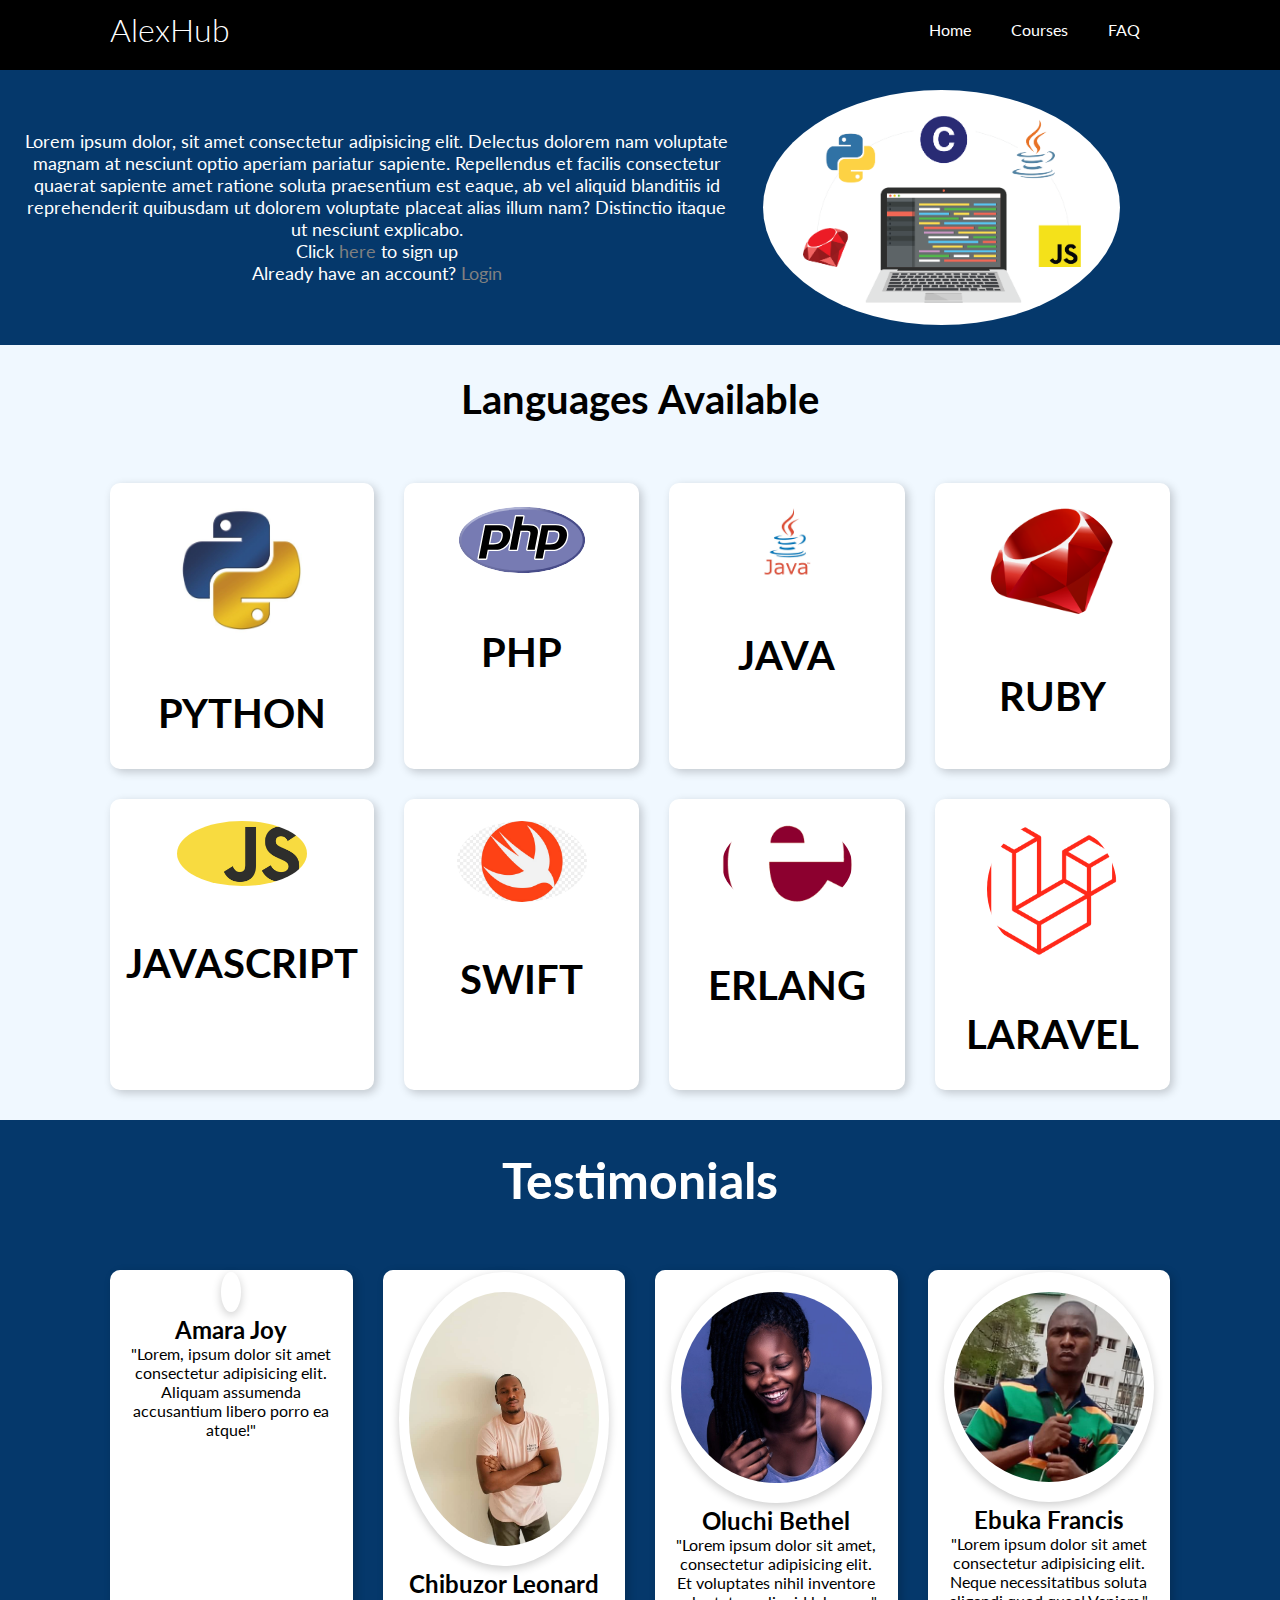
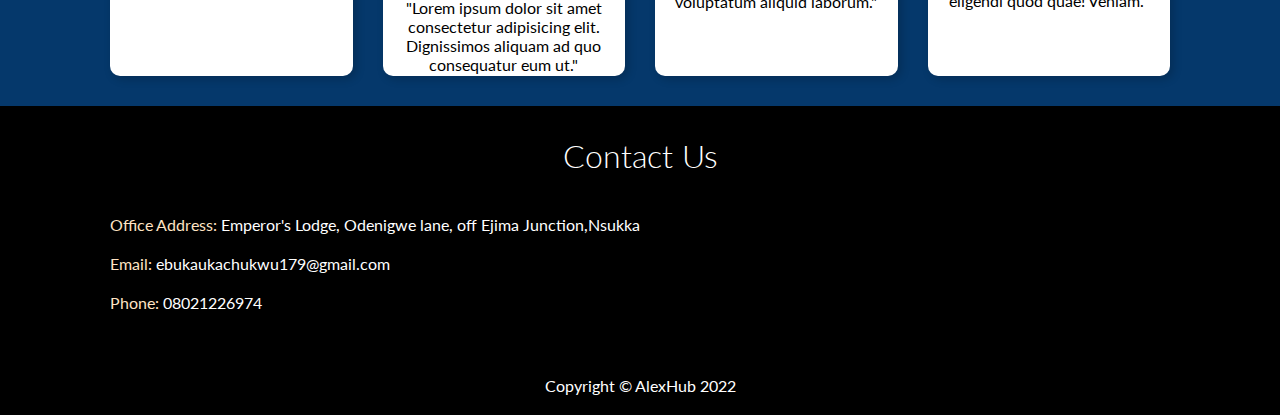
==== index.html @ 1b72fdd5 "Add initial AlexHub website files" ====
<!DOCTYPE html>
<html lang="en">
<head>
    <meta charset="UTF-8">
    <meta http-equiv="X-UA-Compatible" content="IE=edge">
    <meta name="viewport" content="width=device-width, initial-scale=1.0">
    <link rel="stylesheet" href="https://cdnjs.cloudflare.com/ajax/libs/font-awesome/6.1.1/css/all.min.css" integrity="sha512-KfkfwYDsLkIlwQp6LFnl8zNdLGxu9YAA1QvwINks4PhcElQSvqcyVLLD9aMhXd13uQjoXtEKNosOWaZqXgel0g==" crossorigin="anonymous" referrerpolicy="no-referrer" />
   <link rel="stylesheet" href="alex.css">
    <title>AlexHub | Learn Coding at Ease</title>
</head>
<body>
    <!-- Navbar -->
    <div class="navbar">
        <div class="container flex">
            <h1 class="logo">AlexHub</h1>
            <nav>
                <ul>
                    <li><a href="index.html">Home</a></li>
                    <li><a href="#language">Courses</a></li>
                    <li><a href="#">FAQ</a></li>
                </ul>
            </nav>
        </div>
    </div>

    <!-- Showcase -->
    <section class="showcase">
        <div class="container grid">
            <div class="showcase-text">
                <p>Lorem ipsum dolor, sit amet consectetur adipisicing elit. Delectus dolorem nam voluptate magnam at nesciunt optio aperiam pariatur sapiente. Repellendus et facilis consectetur quaerat sapiente amet ratione soluta praesentium est eaque, ab vel aliquid blanditiis id reprehenderit quibusdam ut dolorem voluptate placeat alias illum nam? Distinctio itaque ut nesciunt explicabo.</p>
                <p>Click <a href="signup.html">here</a> to sign up</p>
                <p>Already have an account? <a href="login.html">Login</a></p>
            </div>
            <img src="img/allimage.png" alt="" class="showcase-img">
        </div>
    </section>

    <!-- Languages -->
    <section id="language" class="languages">
        <h1>Languages Available</h1>
        <div class="container grid-2">
            <div class="card">
                <img src="img/python.jpg" alt="">
                <h1>PYTHON</h1>
            </div>
            <div class="card">
                <img src="img/php.svg" alt="">
                <h1>PHP</h1>
            </div>
            <div class="card">
                <img src="img/java.png" alt="">
                <h1>JAVA</h1>
            </div>
            <div class="card">
                <img src="img/ruby.png" alt="">
                <h1>RUBY</h1>
            </div>
            <div class="card">
                <img src="img/javascript.png" alt="">
                <h1>JAVASCRIPT</h1>
            </div>
            <div class="card">
                <img src="img/swift.jpg" alt="">
                <h1>SWIFT</h1>
            </div>
            <div class="card">
                <img src="img/erlang.png" alt="">
                <h1>ERLANG</h1>
            </div>
            <div class="card">
                <img src="img/laravel.png" alt="">
                <h1>LARAVEL</h1>
            </div>
        </div>
    </section>

    <!-- Testimonials -->
    <section class="testimonials">
        <h1>Testimonials</h1>
        <div class="container grid-3">
            <div class="card">
                <img src="img/amy.jpg" alt="">
                <h2>Amara Joy</h2>
                <p>"Lorem, ipsum dolor sit amet consectetur adipisicing elit. Aliquam assumenda accusantium libero porro ea atque!"</p>
            </div>
            <div class="card">
                <img src="img/chybez.jpg" alt="">
                <h2>Chibuzor Leonard</h2>
                <p>"Lorem ipsum dolor sit amet consectetur adipisicing elit. Dignissimos aliquam ad quo consequatur eum ut."</p>
            </div>
            <div class="card">
                <img src="img/lulu.jpg" alt="">
                <h2>Oluchi Bethel</h2>
                <p>"Lorem ipsum dolor sit amet, consectetur adipisicing elit. Et voluptates nihil inventore voluptatum aliquid laborum."</p>
            </div>
            <div class="card">
                <img src="img/Freeze.jpg" alt="">
                <h2>Ebuka Francis</h2>
                <p>"Lorem ipsum dolor sit amet consectetur adipisicing elit. Neque necessitatibus soluta eligendi quod quae! Veniam."</p>
            </div>
        </div>
    </section>

    <!-- Contact Us -->
    <section class="contact">
        <div class="container">
            <h1>Contact Us</h1>
            <p><span class="address">Office Address:</span> Emperor's Lodge, Odenigwe lane, off Ejima Junction,Nsukka</p>
            <p><span class="address">Email:</span> ebukaukachukwu179@gmail.com</p>
            <p><span class="address">Phone:</span> 08021226974</p>
            <a href="https://twitter.com/AlexEbuka7"><i class="fa-brands fa-twitter"></i></a>
            <a href="https://facebook.com/francis.ukachukwu.96"><i class="fa-brands fa-facebook"></i></a>
            <a href="https://www.linkedin.com/in/ukachukwu-ebuka-660716190/"><i class="fa-brands fa-linkedin"></i></a>
            <a href="https://www.instagram.com/dukeofthe_east/?hl=en"><i class="fa-brands fa-instagram"></i></a>
        </div>
    </section>

    <!-- Footer -->
    <footer>
        <div class="container">
            <p>Copyright &copy; AlexHub 2022</p>
        </div>
    </footer>
</body>
</html>
---- alex.css ----
@import url('https://fonts.googleapis.com/css2?family=Lato:wght@300&display=swap');

* {
    box-sizing: border-box;
    margin: 0;
    padding: 0;
}

body {
    font-family: 'Lato', sans-serif;
}

img {
    width: 100%;
}

.navbar {
    background-color: black;
    color: white;
    height: 70px;
    overflow: auto;
}

.container {
    max-width: 1100px;
    margin: 0 auto;
    padding: 0 20px;
}

h1 {
    font-weight: 300;
}

ul {
    list-style-type: none;
}

a {
    text-decoration: none;
}

.flex {
    display: flex;
    justify-content: space-between;
    align-items: center;
}

.flex ul {
    padding: 20px 10px;
    display: flex;
}

.flex a {
    color: white;
    margin: 20px auto;
    padding: 10px 20px;
}

.flex a:hover {
    border-bottom: 2px solid white;
}

/* showcase */
.showcase {
    background-color: #05386b;
    color: white;
}

.showcase .grid {
    display: grid;
    grid-template-columns: 2fr 1fr;
    gap: 30px;
    padding: 20px 0;
    justify-content: center;
    align-items: center;
    margin: 0 20px;
}

.showcase img {
    border-radius: 100%;
}

.showcase .grid p {
    font-size: large;
    text-align: center;
}

.showcase a {
    color: grey;
}

/* languages */
.languages {
    background-color: aliceblue;
    text-align: center;
}

.languages h1 {
    padding: 30px 0;
    font-weight: bold;
    font-size: 40px;
}

.grid-2 {
    display: grid;
    grid-template-columns: repeat(4, 1fr);
    gap: 30px;
    text-align: center;
    padding: 30px 20px;

}

.languages img {
    border-radius: 100%;
    width: 150px;
    padding: 20px 10px;
}

.card {
    box-shadow: 3px 3px 10px rgba(0, 0, 0, 0.2);
    border-radius: 10px;
    padding: 2px 16px;
    background-color: white;
}

.languages .card:hover {
    transform: scale(0.95);
}

/* Testimonials */
.testimonials {
    background-color: #05386b;
    text-align: center;
}

.testimonials h1 {
    padding: 30px 0;
    font-weight: bold;
    font-size: 50px;
    color: white;
}

.grid-3 {
    display: grid;
    grid-template-columns: repeat(4, 1fr);
    gap: 30px;
    text-align: center;
    padding: 30px 20px;
}

.testimonials .card img {
    border-radius: 100%;
    padding: 20px 10px;
    box-shadow: 0px 3px 10px rgba(0, 0, 0, 0.2);
}

/* Contact Us */
.contact {
    background-color: black;
    color: white;
    height: 250px;
}

.contact h1 {
    text-align: center;
    padding: 30px 20px;
}

.address {
    color: bisque;
}

.contact p {
    padding: 10px 0;
}

.contact a {
    color: white;
    padding: 10px 5px;
}


/* Footer */
footer {
    background-color: black;
    color: white;
    text-align: center;
}

footer p {
    padding: 20px 0;
}
/* Sign Up */
.signup {
    background-color: #05386b;
    text-align: center;
    color: white;
}

.signup h1 {
    margin: 20px 0;
    font-size: 40px;
}

.signup .card {
    height: 350px;
    width: 450px;
    margin: 30px 20px;
}

.signup .flex {
    flex-direction: column;
}

.flex2 {
    display: flex;
    gap: 30px;
}

.form-control {
    margin: 30px 0;
}

.btn {
    background-color: #05386b;
    color: white;
    padding: 10px;
    border-radius: 10px;
    box-shadow: 0px 3px 10px rgba(0, 0, 0, 0.2);
    cursor: pointer;
}

.flex2 .btn {
    width: 100%;
}

.card input {
    border: none;
    border-bottom: 1px solid #333;
    width: 100%;
}

.card input:focus {
   outline: none;
}


/* Login */
.login {
    background-color: #05386b;
    text-align: center;
    color: white;
}

.login h1 {
    margin: 20px 0;
    font-size: 40px;
}

.login .card {
    height: 300px;
    width: 400px;
    margin: 30px 0;
}

.login .card a {
    color: black;
    margin-top: 20px;
}

.login .flex {
    flex-direction: column;
}

/* fpassword */
.fpassword {
    background-color: #05386b;
    text-align: center;
    color: white;
}

.fpassword h1 {
    margin: 20px 0;
    font-size: 40px;
}

.fpassword .card {
    height: 300px;
    width: 400px;
    margin: 30px 0;
}

.fpassword .card a {
    color: dodgerblue;
    margin-top: 20px;
}

.fpassword .flex {
    flex-direction: column;
}

.fpassword .container p {
    color: black;
    margin: 20px 0;
}

/* MEDIA QUERIES FOR A RESPONSIVE SITE */
@media (max-width: 576px) and (min-width: 0px) {
    .flex {
        display: flex;
        flex-direction: column;
        justify-content: space-between;
        align-items: center;
    }

    .navbar {
        height: 100px;
    }

    .showcase .grid, .grid-2, .grid-3 {
        grid-template-columns: 1fr;
        grid-template-rows: 1fr;
    }
}

@media (max-width: 768px) and (min-width: 576px) {
    .grid-2, .grid-3 {
        grid-template-columns: 1fr 1fr;
        grid-template-rows: 1fr 1fr;
    }
}

@media (max-width: 992px) and (min-width: 769px) {
    .grid-2 {
        grid-template-columns: 1fr 1fr;
        grid-template-rows: 1fr 1fr;
    }
}
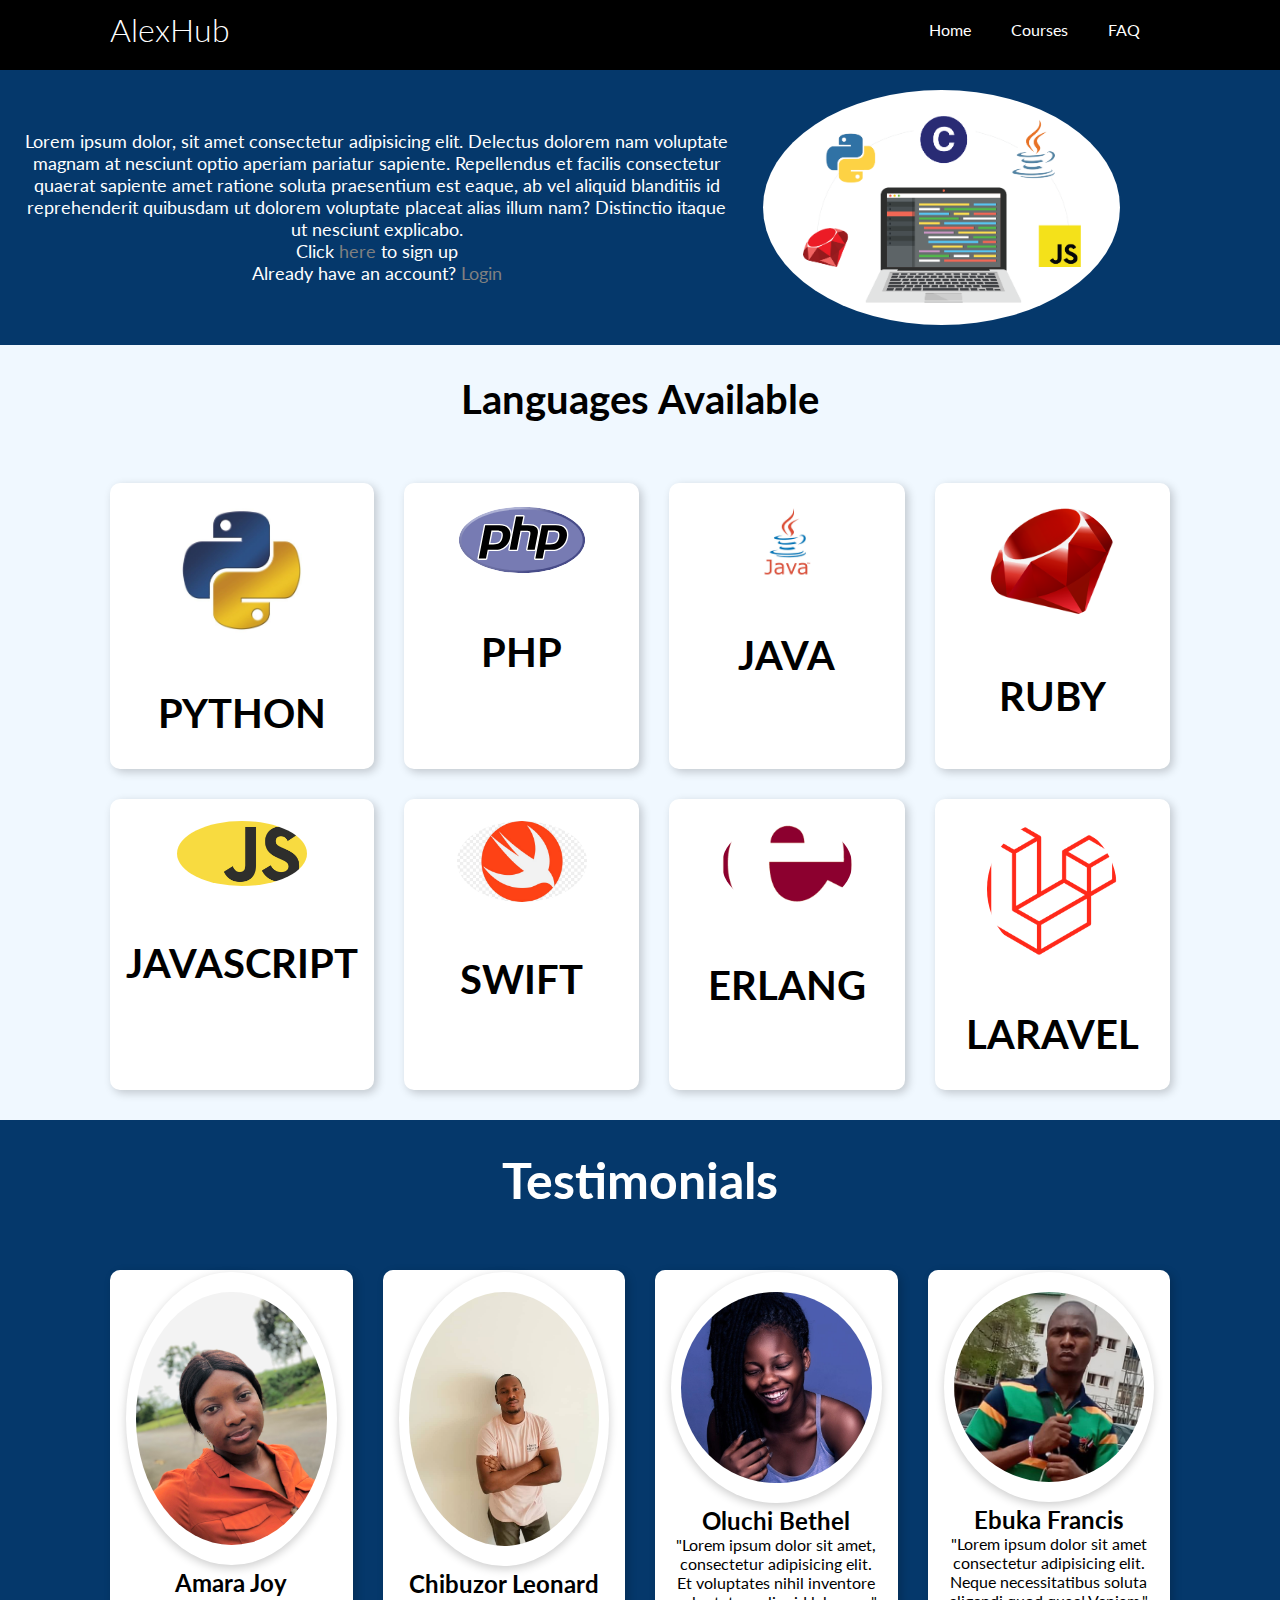
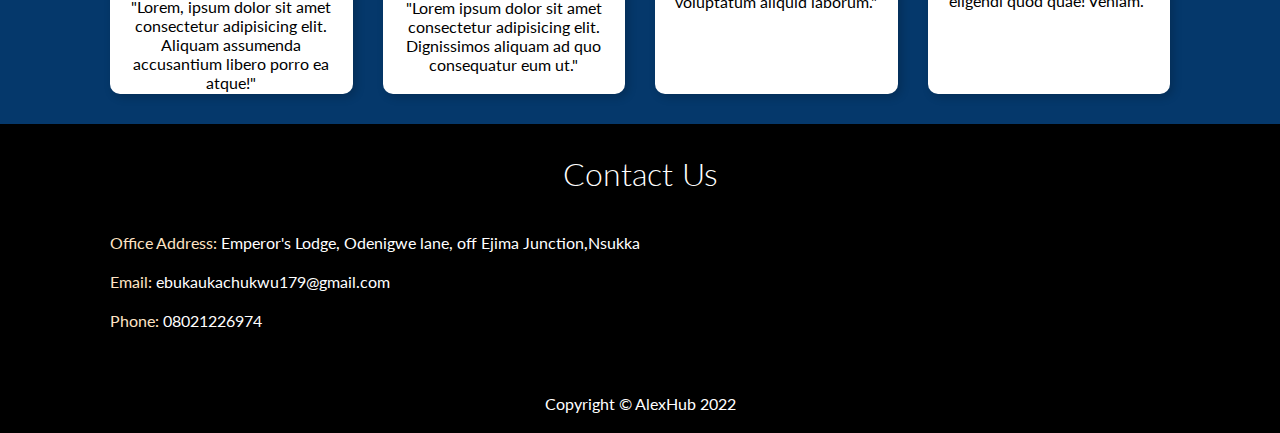
==== commit cc334bc2: "Update index.html" ====
--- a/index.html
+++ b/index.html
@@ -79,7 +79,7 @@
         <h1>Testimonials</h1>
         <div class="container grid-3">
             <div class="card">
-                <img src="img/amy.jpg" alt="">
+                <img src="img/amy.JPG" alt="">
                 <h2>Amara Joy</h2>
                 <p>"Lorem, ipsum dolor sit amet consectetur adipisicing elit. Aliquam assumenda accusantium libero porro ea atque!"</p>
             </div>
@@ -122,4 +122,4 @@
         </div>
     </footer>
 </body>
-</html>+</html>
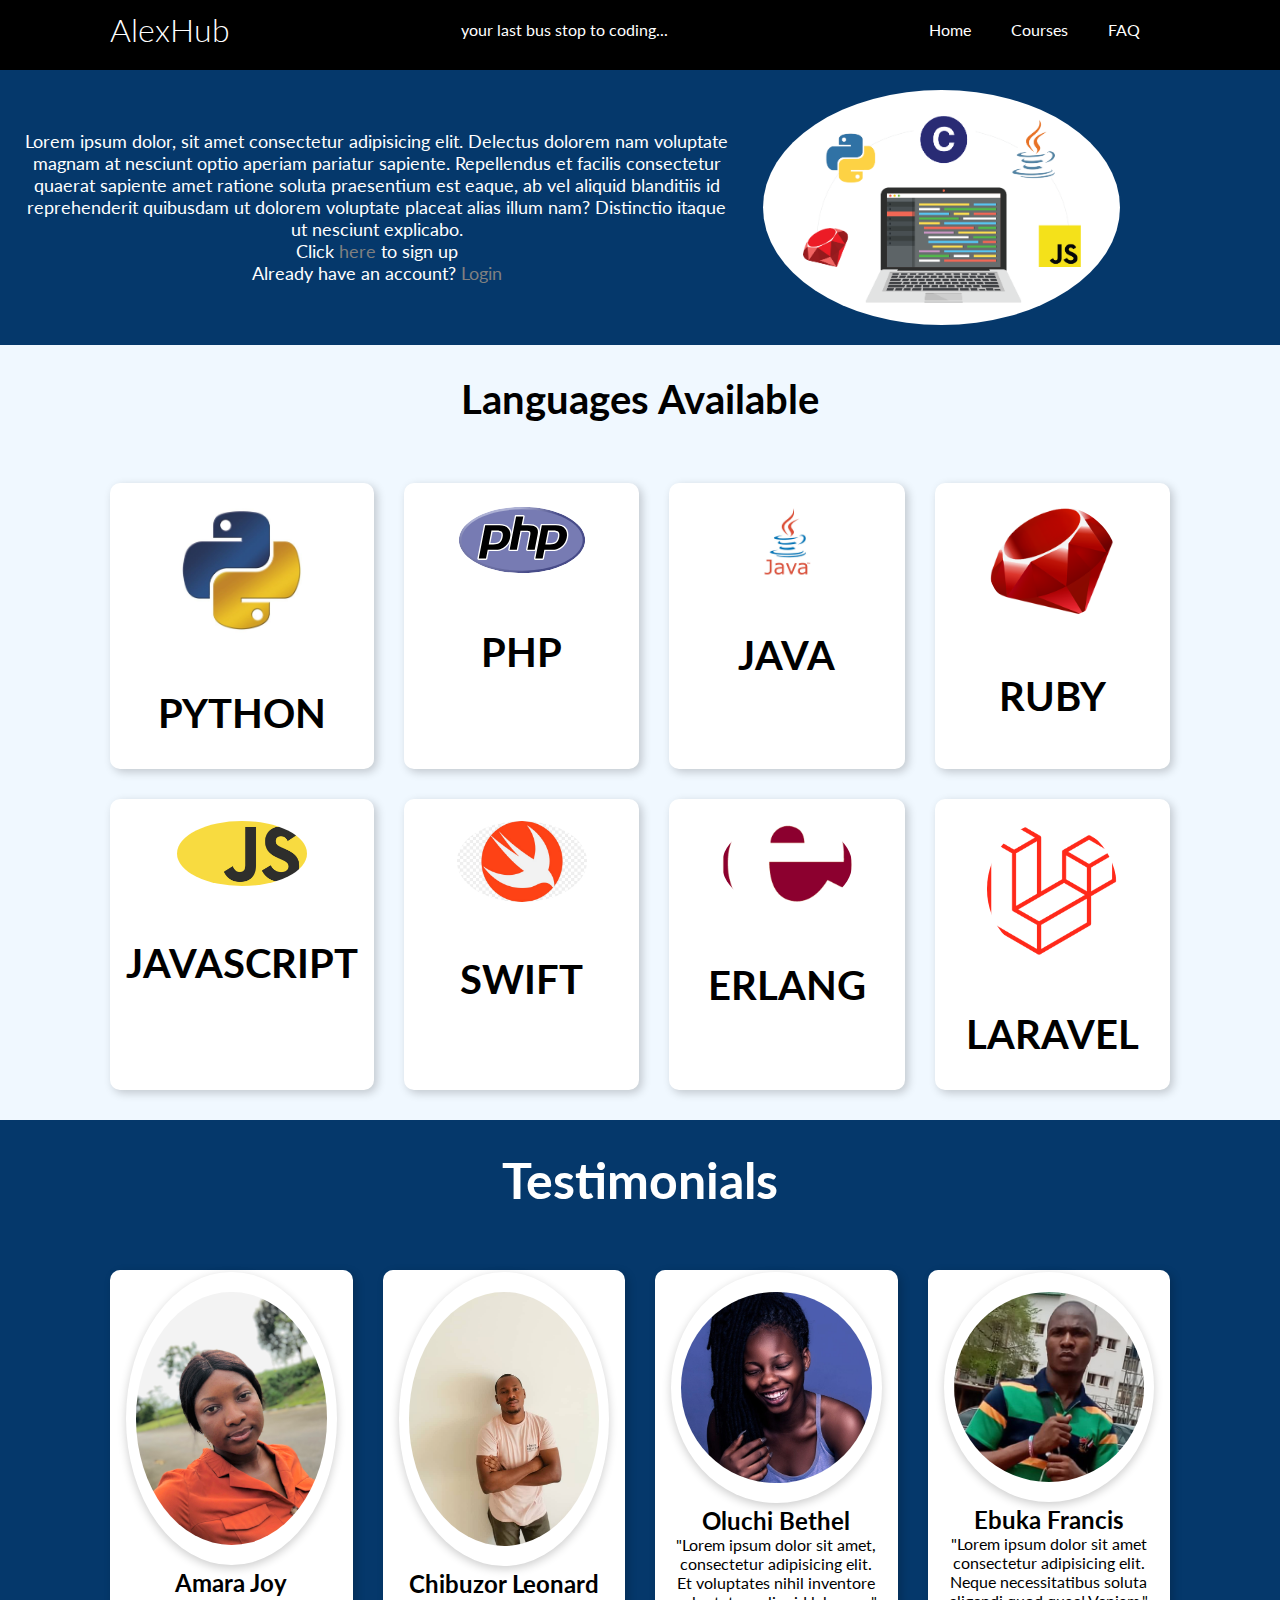
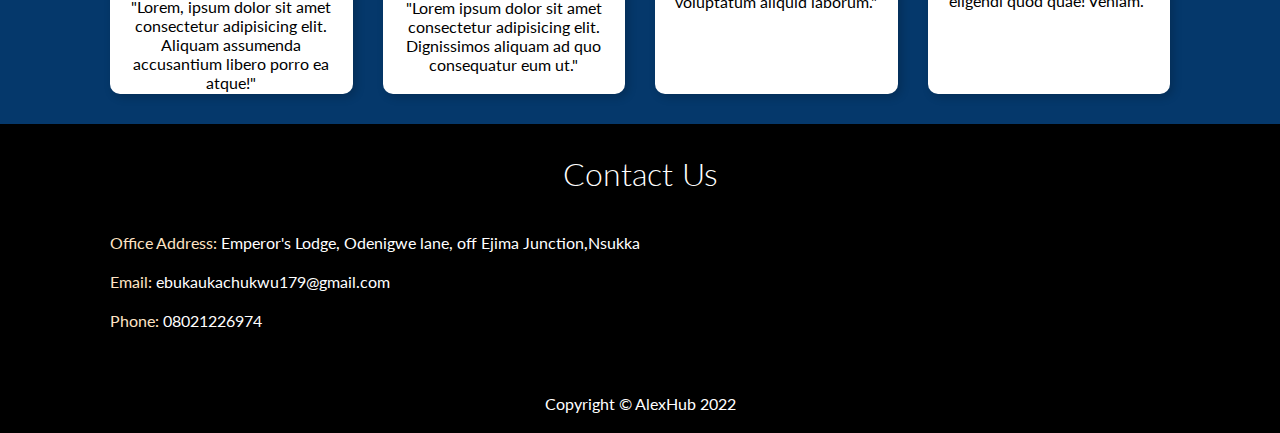
==== commit b08e22f3: "first commit" ====
--- a/index.html
+++ b/index.html
@@ -1,125 +1,126 @@
-<!DOCTYPE html>
-<html lang="en">
-<head>
-    <meta charset="UTF-8">
-    <meta http-equiv="X-UA-Compatible" content="IE=edge">
-    <meta name="viewport" content="width=device-width, initial-scale=1.0">
-    <link rel="stylesheet" href="https://cdnjs.cloudflare.com/ajax/libs/font-awesome/6.1.1/css/all.min.css" integrity="sha512-KfkfwYDsLkIlwQp6LFnl8zNdLGxu9YAA1QvwINks4PhcElQSvqcyVLLD9aMhXd13uQjoXtEKNosOWaZqXgel0g==" crossorigin="anonymous" referrerpolicy="no-referrer" />
-   <link rel="stylesheet" href="alex.css">
-    <title>AlexHub | Learn Coding at Ease</title>
-</head>
-<body>
-    <!-- Navbar -->
-    <div class="navbar">
-        <div class="container flex">
-            <h1 class="logo">AlexHub</h1>
-            <nav>
-                <ul>
-                    <li><a href="index.html">Home</a></li>
-                    <li><a href="#language">Courses</a></li>
-                    <li><a href="#">FAQ</a></li>
-                </ul>
-            </nav>
-        </div>
-    </div>
-
-    <!-- Showcase -->
-    <section class="showcase">
-        <div class="container grid">
-            <div class="showcase-text">
-                <p>Lorem ipsum dolor, sit amet consectetur adipisicing elit. Delectus dolorem nam voluptate magnam at nesciunt optio aperiam pariatur sapiente. Repellendus et facilis consectetur quaerat sapiente amet ratione soluta praesentium est eaque, ab vel aliquid blanditiis id reprehenderit quibusdam ut dolorem voluptate placeat alias illum nam? Distinctio itaque ut nesciunt explicabo.</p>
-                <p>Click <a href="signup.html">here</a> to sign up</p>
-                <p>Already have an account? <a href="login.html">Login</a></p>
-            </div>
-            <img src="img/allimage.png" alt="" class="showcase-img">
-        </div>
-    </section>
-
-    <!-- Languages -->
-    <section id="language" class="languages">
-        <h1>Languages Available</h1>
-        <div class="container grid-2">
-            <div class="card">
-                <img src="img/python.jpg" alt="">
-                <h1>PYTHON</h1>
-            </div>
-            <div class="card">
-                <img src="img/php.svg" alt="">
-                <h1>PHP</h1>
-            </div>
-            <div class="card">
-                <img src="img/java.png" alt="">
-                <h1>JAVA</h1>
-            </div>
-            <div class="card">
-                <img src="img/ruby.png" alt="">
-                <h1>RUBY</h1>
-            </div>
-            <div class="card">
-                <img src="img/javascript.png" alt="">
-                <h1>JAVASCRIPT</h1>
-            </div>
-            <div class="card">
-                <img src="img/swift.jpg" alt="">
-                <h1>SWIFT</h1>
-            </div>
-            <div class="card">
-                <img src="img/erlang.png" alt="">
-                <h1>ERLANG</h1>
-            </div>
-            <div class="card">
-                <img src="img/laravel.png" alt="">
-                <h1>LARAVEL</h1>
-            </div>
-        </div>
-    </section>
-
-    <!-- Testimonials -->
-    <section class="testimonials">
-        <h1>Testimonials</h1>
-        <div class="container grid-3">
-            <div class="card">
-                <img src="img/amy.JPG" alt="">
-                <h2>Amara Joy</h2>
-                <p>"Lorem, ipsum dolor sit amet consectetur adipisicing elit. Aliquam assumenda accusantium libero porro ea atque!"</p>
-            </div>
-            <div class="card">
-                <img src="img/chybez.jpg" alt="">
-                <h2>Chibuzor Leonard</h2>
-                <p>"Lorem ipsum dolor sit amet consectetur adipisicing elit. Dignissimos aliquam ad quo consequatur eum ut."</p>
-            </div>
-            <div class="card">
-                <img src="img/lulu.jpg" alt="">
-                <h2>Oluchi Bethel</h2>
-                <p>"Lorem ipsum dolor sit amet, consectetur adipisicing elit. Et voluptates nihil inventore voluptatum aliquid laborum."</p>
-            </div>
-            <div class="card">
-                <img src="img/Freeze.jpg" alt="">
-                <h2>Ebuka Francis</h2>
-                <p>"Lorem ipsum dolor sit amet consectetur adipisicing elit. Neque necessitatibus soluta eligendi quod quae! Veniam."</p>
-            </div>
-        </div>
-    </section>
-
-    <!-- Contact Us -->
-    <section class="contact">
-        <div class="container">
-            <h1>Contact Us</h1>
-            <p><span class="address">Office Address:</span> Emperor's Lodge, Odenigwe lane, off Ejima Junction,Nsukka</p>
-            <p><span class="address">Email:</span> ebukaukachukwu179@gmail.com</p>
-            <p><span class="address">Phone:</span> 08021226974</p>
-            <a href="https://twitter.com/AlexEbuka7"><i class="fa-brands fa-twitter"></i></a>
-            <a href="https://facebook.com/francis.ukachukwu.96"><i class="fa-brands fa-facebook"></i></a>
-            <a href="https://www.linkedin.com/in/ukachukwu-ebuka-660716190/"><i class="fa-brands fa-linkedin"></i></a>
-            <a href="https://www.instagram.com/dukeofthe_east/?hl=en"><i class="fa-brands fa-instagram"></i></a>
-        </div>
-    </section>
-
-    <!-- Footer -->
-    <footer>
-        <div class="container">
-            <p>Copyright &copy; AlexHub 2022</p>
-        </div>
-    </footer>
-</body>
-</html>
+<!DOCTYPE html>
+<html lang="en">
+<head>
+    <meta charset="UTF-8">
+    <meta http-equiv="X-UA-Compatible" content="IE=edge">
+    <meta name="viewport" content="width=device-width, initial-scale=1.0">
+    <link rel="stylesheet" href="https://cdnjs.cloudflare.com/ajax/libs/font-awesome/6.1.1/css/all.min.css" integrity="sha512-KfkfwYDsLkIlwQp6LFnl8zNdLGxu9YAA1QvwINks4PhcElQSvqcyVLLD9aMhXd13uQjoXtEKNosOWaZqXgel0g==" crossorigin="anonymous" referrerpolicy="no-referrer" />
+   <link rel="stylesheet" href="alex.css">
+    <title>AlexHub | Learn Coding at Ease</title>
+</head>
+<body>
+    <!-- Navbar -->
+    <div class="navbar">
+        <div class="container flex">
+            <h1 class="logo">AlexHub</h1>
+            <p>your last bus stop to coding...</p>
+            <nav>
+                <ul>
+                    <li><a href="index.html">Home</a></li>
+                    <li><a href="#language">Courses</a></li>
+                    <li><a href="#">FAQ</a></li>
+                </ul>
+            </nav>
+        </div>
+    </div>
+
+    <!-- Showcase -->
+    <section class="showcase">
+        <div class="container grid">
+            <div class="showcase-text">
+                <p>Lorem ipsum dolor, sit amet consectetur adipisicing elit. Delectus dolorem nam voluptate magnam at nesciunt optio aperiam pariatur sapiente. Repellendus et facilis consectetur quaerat sapiente amet ratione soluta praesentium est eaque, ab vel aliquid blanditiis id reprehenderit quibusdam ut dolorem voluptate placeat alias illum nam? Distinctio itaque ut nesciunt explicabo.</p>
+                <p>Click <a href="signup.html">here</a> to sign up</p>
+                <p>Already have an account? <a href="login.html">Login</a></p>
+            </div>
+            <img src="img/allimage.png" alt="" class="showcase-img">
+        </div>
+    </section>
+
+    <!-- Languages -->
+    <section id="language" class="languages">
+        <h1>Languages Available</h1>
+        <div class="container grid-2">
+            <div class="card">
+                <img src="img/python.jpg" alt="">
+                <h1>PYTHON</h1>
+            </div>
+            <div class="card">
+                <img src="img/php.svg" alt="">
+                <h1>PHP</h1>
+            </div>
+            <div class="card">
+                <img src="img/java.png" alt="">
+                <h1>JAVA</h1>
+            </div>
+            <div class="card">
+                <img src="img/ruby.png" alt="">
+                <h1>RUBY</h1>
+            </div>
+            <div class="card">
+                <img src="img/javascript.png" alt="">
+                <h1>JAVASCRIPT</h1>
+            </div>
+            <div class="card">
+                <img src="img/swift.jpg" alt="">
+                <h1>SWIFT</h1>
+            </div>
+            <div class="card">
+                <img src="img/erlang.png" alt="">
+                <h1>ERLANG</h1>
+            </div>
+            <div class="card">
+                <img src="img/laravel.png" alt="">
+                <h1>LARAVEL</h1>
+            </div>
+        </div>
+    </section>
+
+    <!-- Testimonials -->
+    <section class="testimonials">
+        <h1>Testimonials</h1>
+        <div class="container grid-3">
+            <div class="card">
+                <img src="img/amy.jpg" alt="">
+                <h2>Amara Joy</h2>
+                <p>"Lorem, ipsum dolor sit amet consectetur adipisicing elit. Aliquam assumenda accusantium libero porro ea atque!"</p>
+            </div>
+            <div class="card">
+                <img src="img/chybez.jpg" alt="">
+                <h2>Chibuzor Leonard</h2>
+                <p>"Lorem ipsum dolor sit amet consectetur adipisicing elit. Dignissimos aliquam ad quo consequatur eum ut."</p>
+            </div>
+            <div class="card">
+                <img src="img/lulu.jpg" alt="">
+                <h2>Oluchi Bethel</h2>
+                <p>"Lorem ipsum dolor sit amet, consectetur adipisicing elit. Et voluptates nihil inventore voluptatum aliquid laborum."</p>
+            </div>
+            <div class="card">
+                <img src="img/Freeze.jpg" alt="">
+                <h2>Ebuka Francis</h2>
+                <p>"Lorem ipsum dolor sit amet consectetur adipisicing elit. Neque necessitatibus soluta eligendi quod quae! Veniam."</p>
+            </div>
+        </div>
+    </section>
+
+    <!-- Contact Us -->
+    <section class= "contact">
+        <div class="container">
+            <h1>Contact Us</h1>
+            <p><span class="address">Office Address:</span> Emperor's Lodge, Odenigwe lane, off Ejima Junction,Nsukka</p>
+            <p><span class="address">Email:</span> ebukaukachukwu179@gmail.com</p>
+            <p><span class="address">Phone:</span> 08021226974</p>
+            <a href="https://twitter.com/AlexEbuka7"><i class="fa-brands fa-twitter"></i></a>
+            <a href="https://facebook.com/francis.ukachukwu.96"><i class="fa-brands fa-facebook"></i></a>
+            <a href="https://www.linkedin.com/in/ukachukwu-ebuka-660716190/"><i class="fa-brands fa-linkedin"></i></a>
+            <a href="https://www.instagram.com/dukeofthe_east/?hl=en"><i class="fa-brands fa-instagram"></i></a>
+        </div>
+    </section>
+
+    <!-- Footer -->
+    <footer>
+        <div class="container">
+            <p>Copyright &copy; AlexHub 2022</p>
+        </div>
+    </footer>
+</body>
+</html>--- a/alex.css
+++ b/alex.css
@@ -1,344 +1,344 @@
-@import url('https://fonts.googleapis.com/css2?family=Lato:wght@300&display=swap');
-
-* {
-    box-sizing: border-box;
-    margin: 0;
-    padding: 0;
-}
-
-body {
-    font-family: 'Lato', sans-serif;
-}
-
-img {
-    width: 100%;
-}
-
-.navbar {
-    background-color: black;
-    color: white;
-    height: 70px;
-    overflow: auto;
-}
-
-.container {
-    max-width: 1100px;
-    margin: 0 auto;
-    padding: 0 20px;
-}
-
-h1 {
-    font-weight: 300;
-}
-
-ul {
-    list-style-type: none;
-}
-
-a {
-    text-decoration: none;
-}
-
-.flex {
-    display: flex;
-    justify-content: space-between;
-    align-items: center;
-}
-
-.flex ul {
-    padding: 20px 10px;
-    display: flex;
-}
-
-.flex a {
-    color: white;
-    margin: 20px auto;
-    padding: 10px 20px;
-}
-
-.flex a:hover {
-    border-bottom: 2px solid white;
-}
-
-/* showcase */
-.showcase {
-    background-color: #05386b;
-    color: white;
-}
-
-.showcase .grid {
-    display: grid;
-    grid-template-columns: 2fr 1fr;
-    gap: 30px;
-    padding: 20px 0;
-    justify-content: center;
-    align-items: center;
-    margin: 0 20px;
-}
-
-.showcase img {
-    border-radius: 100%;
-}
-
-.showcase .grid p {
-    font-size: large;
-    text-align: center;
-}
-
-.showcase a {
-    color: grey;
-}
-
-/* languages */
-.languages {
-    background-color: aliceblue;
-    text-align: center;
-}
-
-.languages h1 {
-    padding: 30px 0;
-    font-weight: bold;
-    font-size: 40px;
-}
-
-.grid-2 {
-    display: grid;
-    grid-template-columns: repeat(4, 1fr);
-    gap: 30px;
-    text-align: center;
-    padding: 30px 20px;
-
-}
-
-.languages img {
-    border-radius: 100%;
-    width: 150px;
-    padding: 20px 10px;
-}
-
-.card {
-    box-shadow: 3px 3px 10px rgba(0, 0, 0, 0.2);
-    border-radius: 10px;
-    padding: 2px 16px;
-    background-color: white;
-}
-
-.languages .card:hover {
-    transform: scale(0.95);
-}
-
-/* Testimonials */
-.testimonials {
-    background-color: #05386b;
-    text-align: center;
-}
-
-.testimonials h1 {
-    padding: 30px 0;
-    font-weight: bold;
-    font-size: 50px;
-    color: white;
-}
-
-.grid-3 {
-    display: grid;
-    grid-template-columns: repeat(4, 1fr);
-    gap: 30px;
-    text-align: center;
-    padding: 30px 20px;
-}
-
-.testimonials .card img {
-    border-radius: 100%;
-    padding: 20px 10px;
-    box-shadow: 0px 3px 10px rgba(0, 0, 0, 0.2);
-}
-
-/* Contact Us */
-.contact {
-    background-color: black;
-    color: white;
-    height: 250px;
-}
-
-.contact h1 {
-    text-align: center;
-    padding: 30px 20px;
-}
-
-.address {
-    color: bisque;
-}
-
-.contact p {
-    padding: 10px 0;
-}
-
-.contact a {
-    color: white;
-    padding: 10px 5px;
-}
-
-
-/* Footer */
-footer {
-    background-color: black;
-    color: white;
-    text-align: center;
-}
-
-footer p {
-    padding: 20px 0;
-}
-/* Sign Up */
-.signup {
-    background-color: #05386b;
-    text-align: center;
-    color: white;
-}
-
-.signup h1 {
-    margin: 20px 0;
-    font-size: 40px;
-}
-
-.signup .card {
-    height: 350px;
-    width: 450px;
-    margin: 30px 20px;
-}
-
-.signup .flex {
-    flex-direction: column;
-}
-
-.flex2 {
-    display: flex;
-    gap: 30px;
-}
-
-.form-control {
-    margin: 30px 0;
-}
-
-.btn {
-    background-color: #05386b;
-    color: white;
-    padding: 10px;
-    border-radius: 10px;
-    box-shadow: 0px 3px 10px rgba(0, 0, 0, 0.2);
-    cursor: pointer;
-}
-
-.flex2 .btn {
-    width: 100%;
-}
-
-.card input {
-    border: none;
-    border-bottom: 1px solid #333;
-    width: 100%;
-}
-
-.card input:focus {
-   outline: none;
-}
-
-
-/* Login */
-.login {
-    background-color: #05386b;
-    text-align: center;
-    color: white;
-}
-
-.login h1 {
-    margin: 20px 0;
-    font-size: 40px;
-}
-
-.login .card {
-    height: 300px;
-    width: 400px;
-    margin: 30px 0;
-}
-
-.login .card a {
-    color: black;
-    margin-top: 20px;
-}
-
-.login .flex {
-    flex-direction: column;
-}
-
-/* fpassword */
-.fpassword {
-    background-color: #05386b;
-    text-align: center;
-    color: white;
-}
-
-.fpassword h1 {
-    margin: 20px 0;
-    font-size: 40px;
-}
-
-.fpassword .card {
-    height: 300px;
-    width: 400px;
-    margin: 30px 0;
-}
-
-.fpassword .card a {
-    color: dodgerblue;
-    margin-top: 20px;
-}
-
-.fpassword .flex {
-    flex-direction: column;
-}
-
-.fpassword .container p {
-    color: black;
-    margin: 20px 0;
-}
-
-/* MEDIA QUERIES FOR A RESPONSIVE SITE */
-@media (max-width: 576px) and (min-width: 0px) {
-    .flex {
-        display: flex;
-        flex-direction: column;
-        justify-content: space-between;
-        align-items: center;
-    }
-
-    .navbar {
-        height: 100px;
-    }
-
-    .showcase .grid, .grid-2, .grid-3 {
-        grid-template-columns: 1fr;
-        grid-template-rows: 1fr;
-    }
-}
-
-@media (max-width: 768px) and (min-width: 576px) {
-    .grid-2, .grid-3 {
-        grid-template-columns: 1fr 1fr;
-        grid-template-rows: 1fr 1fr;
-    }
-}
-
-@media (max-width: 992px) and (min-width: 769px) {
-    .grid-2 {
-        grid-template-columns: 1fr 1fr;
-        grid-template-rows: 1fr 1fr;
-    }
-}
-
-
-
-
-
-
+@import url('https://fonts.googleapis.com/css2?family=Lato:wght@300&display=swap');
+
+* {
+    box-sizing: border-box;
+    margin: 0;
+    padding: 0;
+}
+
+body {
+    font-family: 'Lato', sans-serif;
+}
+
+img {
+    width: 100%;
+}
+
+.navbar {
+    background-color: black;
+    color: white;
+    height: 70px;
+    overflow: auto;
+}
+
+.container {
+    max-width: 1100px;
+    margin: 0 auto;
+    padding: 0 20px;
+}
+
+h1 {
+    font-weight: 300;
+}
+
+ul {
+    list-style-type: none;
+}
+
+a {
+    text-decoration: none;
+}
+
+.flex {
+    display: flex;
+    justify-content: space-between;
+    align-items: center;
+}
+
+.flex ul {
+    padding: 20px 10px;
+    display: flex;
+}
+
+.flex a {
+    color: white;
+    margin: 20px auto;
+    padding: 10px 20px;
+}
+
+.flex a:hover {
+    border-bottom: 2px solid white;
+}
+
+/* showcase */
+.showcase {
+    background-color: #05386b;
+    color: white;
+}
+
+.showcase .grid {
+    display: grid;
+    grid-template-columns: 2fr 1fr;
+    gap: 30px;
+    padding: 20px 0;
+    justify-content: center;
+    align-items: center;
+    margin: 0 20px;
+}
+
+.showcase img {
+    border-radius: 100%;
+}
+
+.showcase .grid p {
+    font-size: large;
+    text-align: center;
+}
+
+.showcase a {
+    color: grey;
+}
+
+/* languages */
+.languages {
+    background-color: aliceblue;
+    text-align: center;
+}
+
+.languages h1 {
+    padding: 30px 0;
+    font-weight: bold;
+    font-size: 40px;
+}
+
+.grid-2 {
+    display: grid;
+    grid-template-columns: repeat(4, 1fr);
+    gap: 30px;
+    text-align: center;
+    padding: 30px 20px;
+
+}
+
+.languages img {
+    border-radius: 100%;
+    width: 150px;
+    padding: 20px 10px;
+}
+
+.card {
+    box-shadow: 3px 3px 10px rgba(0, 0, 0, 0.2);
+    border-radius: 10px;
+    padding: 2px 16px;
+    background-color: white;
+}
+
+.languages .card:hover {
+    transform: scale(0.95);
+}
+
+/* Testimonials */
+.testimonials {
+    background-color: #05386b;
+    text-align: center;
+}
+
+.testimonials h1 {
+    padding: 30px 0;
+    font-weight: bold;
+    font-size: 50px;
+    color: white;
+}
+
+.grid-3 {
+    display: grid;
+    grid-template-columns: repeat(4, 1fr);
+    gap: 30px;
+    text-align: center;
+    padding: 30px 20px;
+}
+
+.testimonials .card img {
+    border-radius: 100%;
+    padding: 20px 10px;
+    box-shadow: 0px 3px 10px rgba(0, 0, 0, 0.2);
+}
+
+/* Contact Us */
+.contact {
+    background-color: black;
+    color: white;
+    height: 250px;
+}
+
+.contact h1 {
+    text-align: center;
+    padding: 30px 20px;
+}
+
+.address {
+    color: bisque;
+}
+
+.contact p {
+    padding: 10px 0;
+}
+
+.contact a {
+    color: white;
+    padding: 10px 5px;
+}
+
+
+/* Footer */
+footer {
+    background-color: black;
+    color: white;
+    text-align: center;
+}
+
+footer p {
+    padding: 20px 0;
+}
+/* Sign Up */
+.signup {
+    background-color: #05386b;
+    text-align: center;
+    color: white;
+}
+
+.signup h1 {
+    margin: 20px 0;
+    font-size: 40px;
+}
+
+.signup .card {
+    height: 350px;
+    width: 450px;
+    margin: 30px 20px;
+}
+
+.signup .flex {
+    flex-direction: column;
+}
+
+.flex2 {
+    display: flex;
+    gap: 30px;
+}
+
+.form-control {
+    margin: 30px 0;
+}
+
+.btn {
+    background-color: #05386b;
+    color: white;
+    padding: 10px;
+    border-radius: 10px;
+    box-shadow: 0px 3px 10px rgba(0, 0, 0, 0.2);
+    cursor: pointer;
+}
+
+.flex2 .btn {
+    width: 100%;
+}
+
+.card input {
+    border: none;
+    border-bottom: 1px solid #333;
+    width: 100%;
+}
+
+.card input:focus {
+   outline: none;
+}
+
+
+/* Login */
+.login {
+    background-color: #05386b;
+    text-align: center;
+    color: white;
+}
+
+.login h1 {
+    margin: 20px 0;
+    font-size: 40px;
+}
+
+.login .card {
+    height: 300px;
+    width: 400px;
+    margin: 30px 0;
+}
+
+.login .card a {
+    color: black;
+    margin-top: 20px;
+}
+
+.login .flex {
+    flex-direction: column;
+}
+
+/* fpassword */
+.fpassword {
+    background-color: #05386b;
+    text-align: center;
+    color: white;
+}
+
+.fpassword h1 {
+    margin: 20px 0;
+    font-size: 40px;
+}
+
+.fpassword .card {
+    height: 300px;
+    width: 400px;
+    margin: 30px 0;
+}
+
+.fpassword .card a {
+    color: dodgerblue;
+    margin-top: 20px;
+}
+
+.fpassword .flex {
+    flex-direction: column;
+}
+
+.fpassword .container p {
+    color: black;
+    margin: 20px 0;
+}
+
+/* MEDIA QUERIES FOR A RESPONSIVE SITE */
+@media (max-width: 576px) and (min-width: 0px) {
+    .flex {
+        display: flex;
+        flex-direction: column;
+        justify-content: space-between;
+        align-items: center;
+    }
+
+    .navbar {
+        height: 100px;
+    }
+
+    .showcase .grid, .grid-2, .grid-3 {
+        grid-template-columns: 1fr;
+        grid-template-rows: 1fr;
+    }
+}
+
+@media (max-width: 768px) and (min-width: 576px) {
+    .grid-2, .grid-3 {
+        grid-template-columns: 1fr 1fr;
+        grid-template-rows: 1fr 1fr;
+    }
+}
+
+@media (max-width: 992px) and (min-width: 769px) {
+    .grid-2 {
+        grid-template-columns: 1fr 1fr;
+        grid-template-rows: 1fr 1fr;
+    }
+}
+
+
+
+
+
+
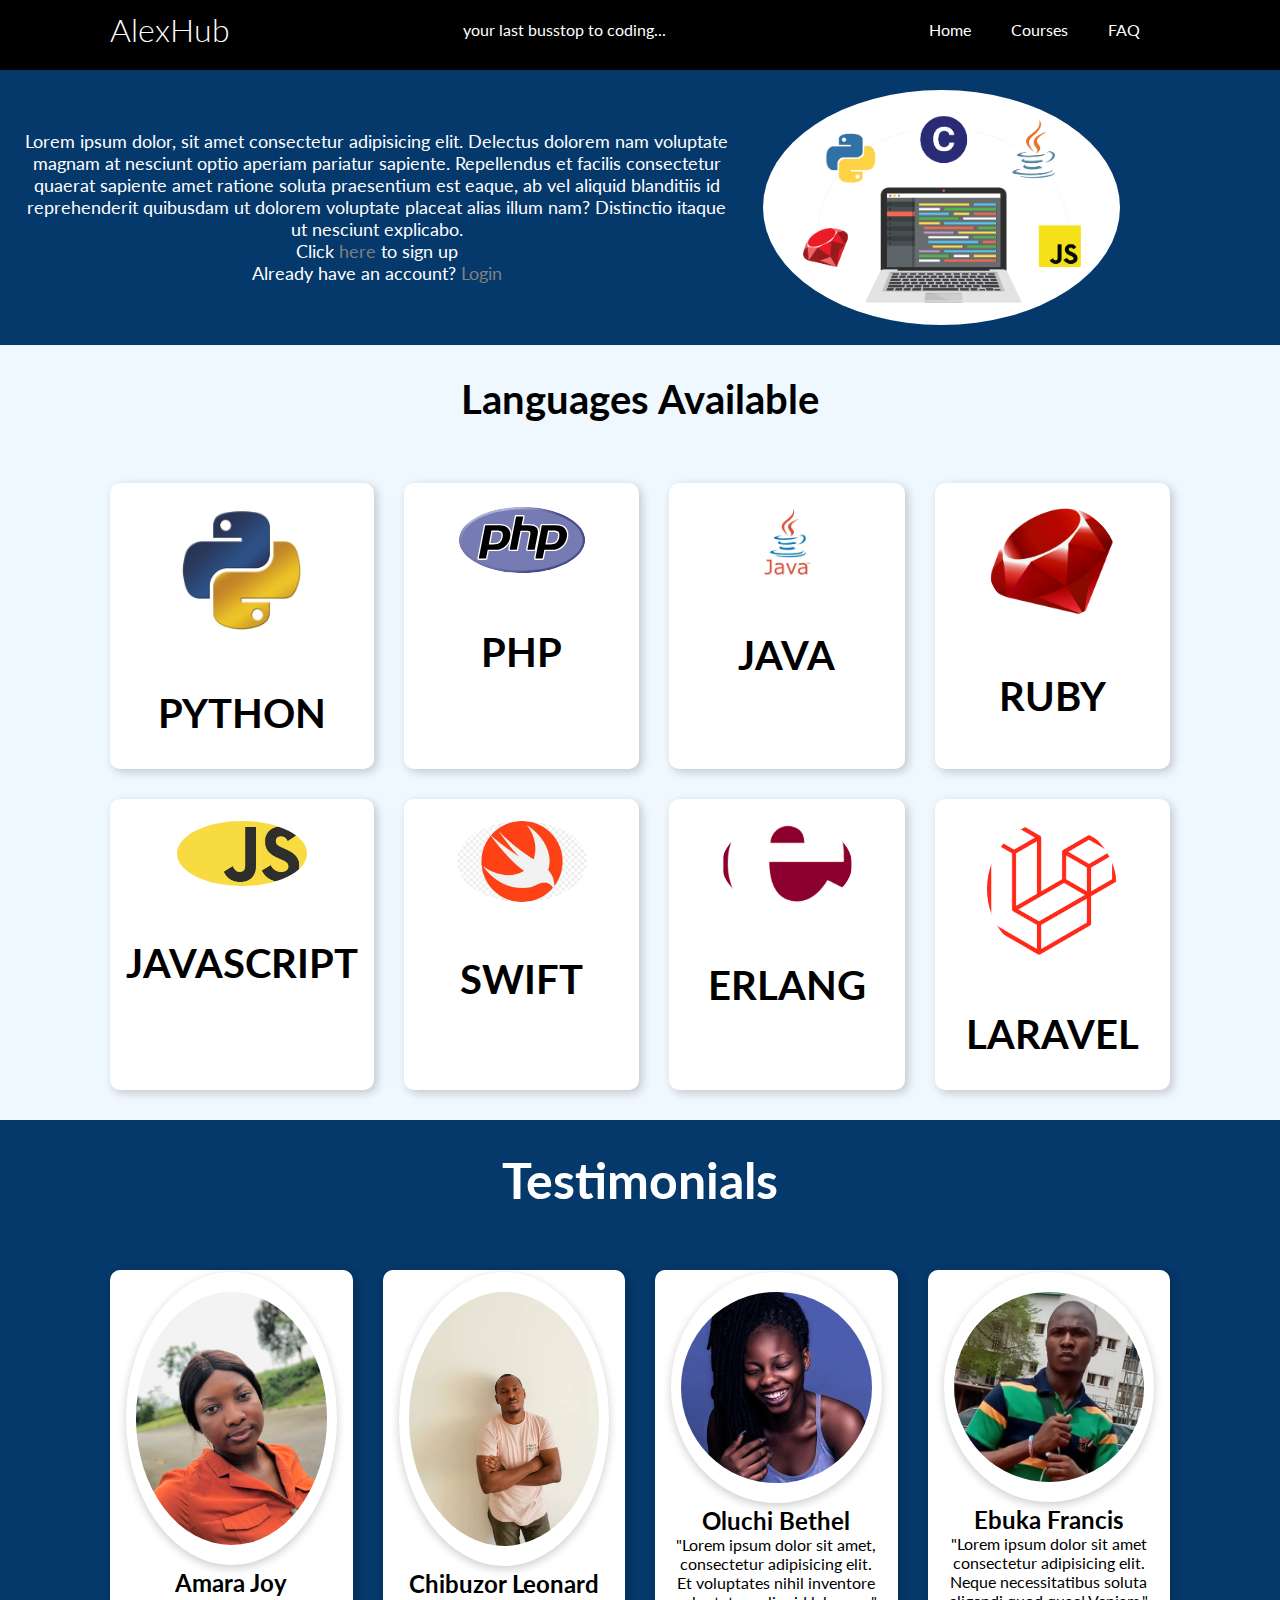
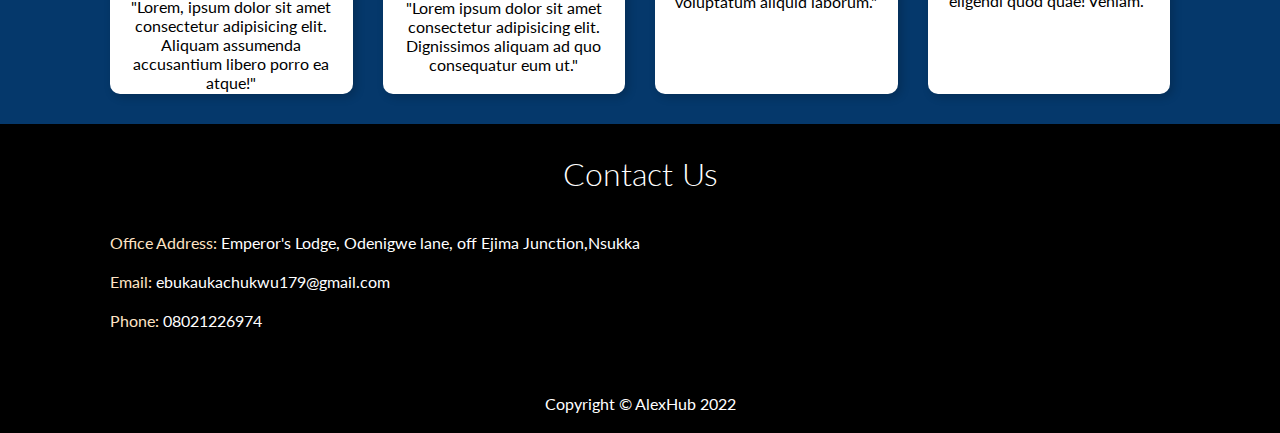
==== commit 90411ece: "first commit" ====
--- a/index.html
+++ b/index.html
@@ -13,7 +13,7 @@
     <div class="navbar">
         <div class="container flex">
             <h1 class="logo">AlexHub</h1>
-            <p>your last bus stop to coding...</p>
+            <p>your last busstop to coding...</p>
             <nav>
                 <ul>
                     <li><a href="index.html">Home</a></li>
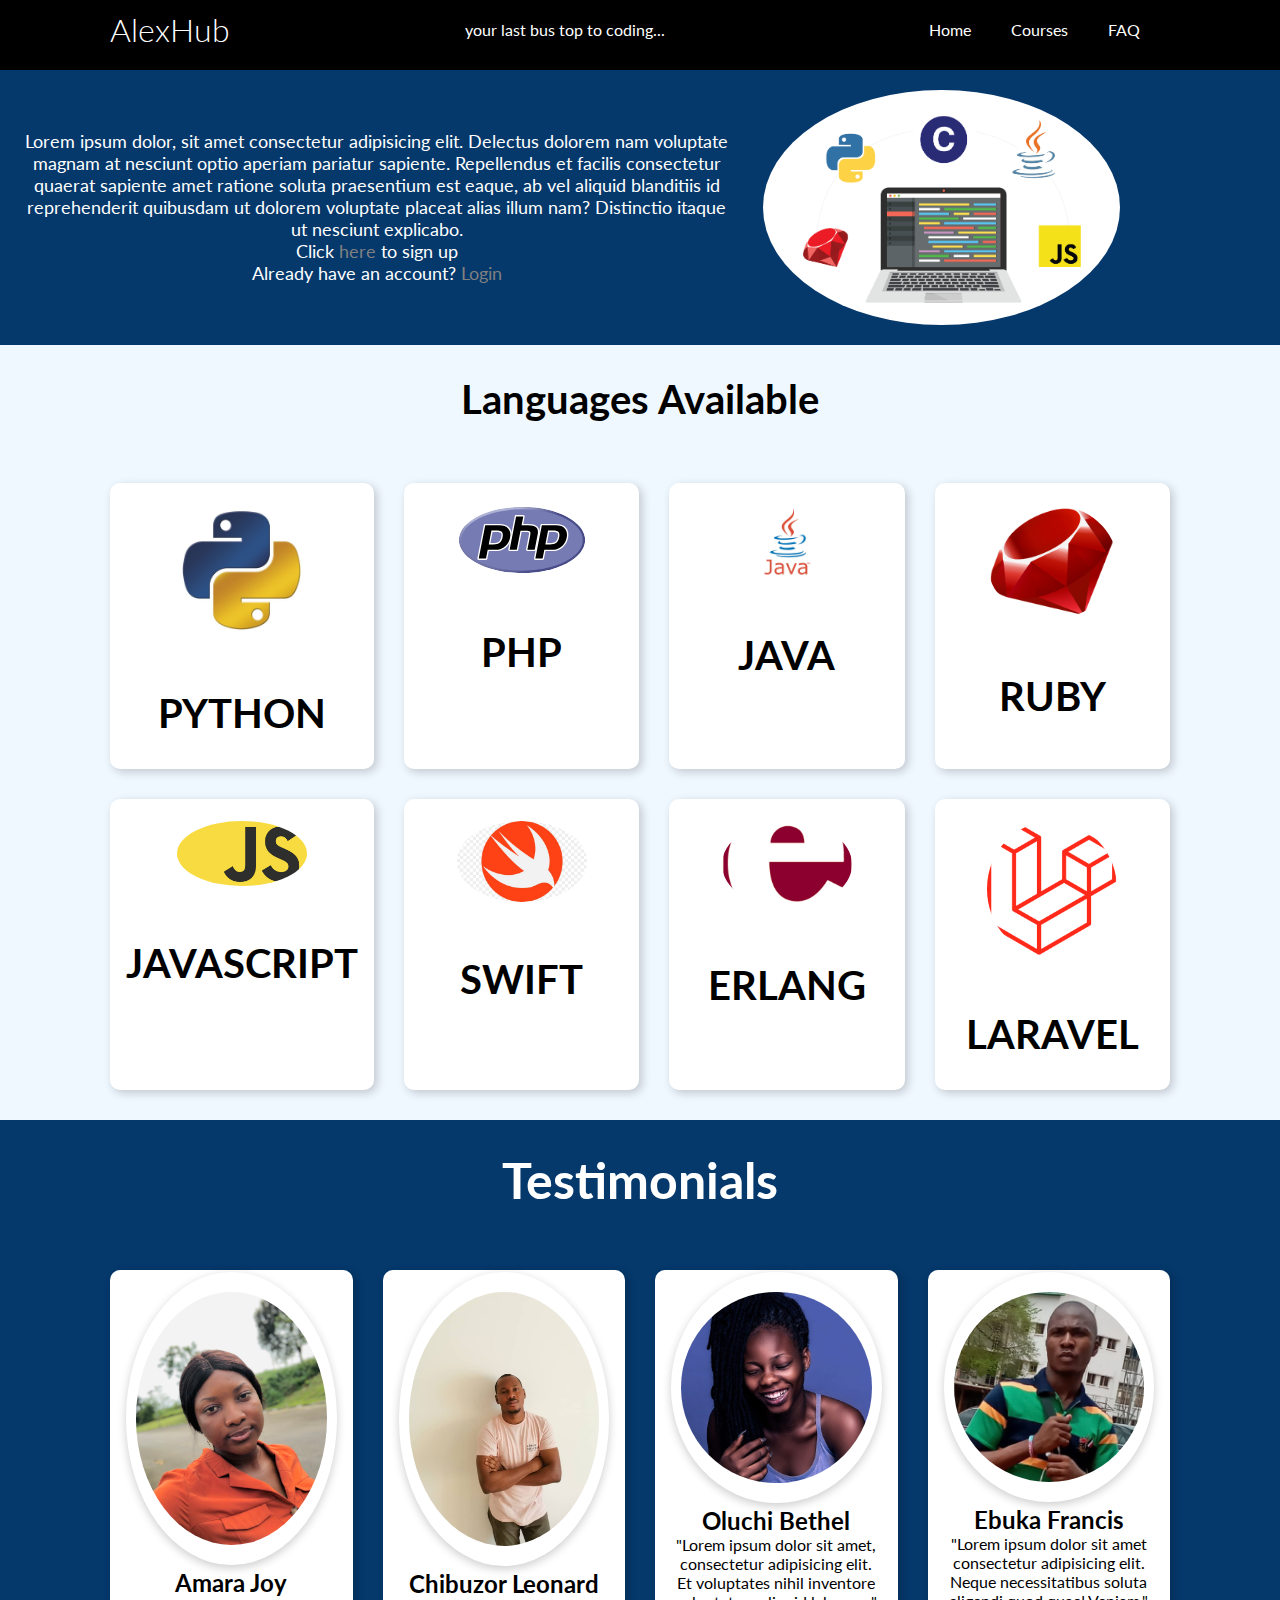
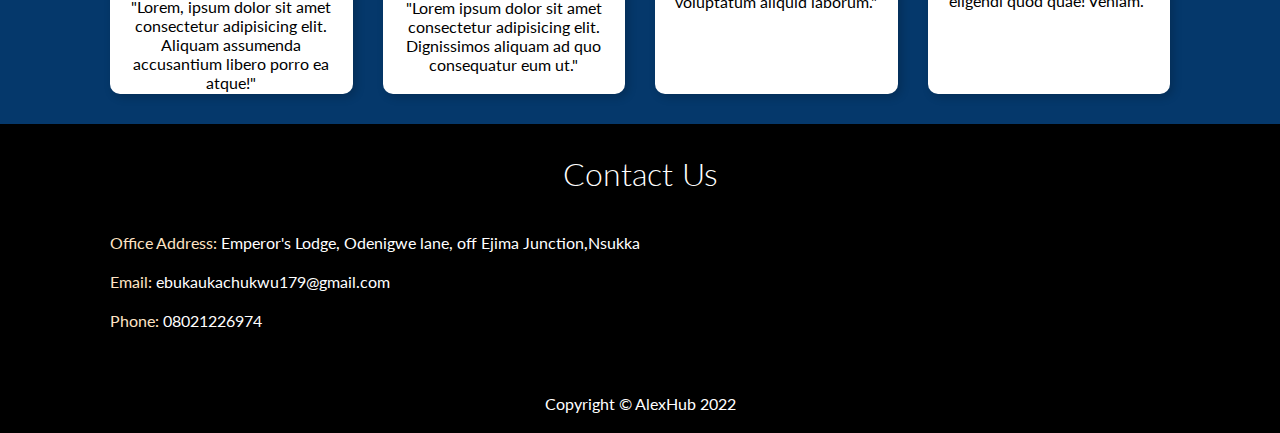
==== commit 75377296: "first ocmmit" ====
--- a/index.html
+++ b/index.html
@@ -13,7 +13,7 @@
     <div class="navbar">
         <div class="container flex">
             <h1 class="logo">AlexHub</h1>
-            <p>your last busstop to coding...</p>
+            <p>your last bus top to coding...</p>
             <nav>
                 <ul>
                     <li><a href="index.html">Home</a></li>
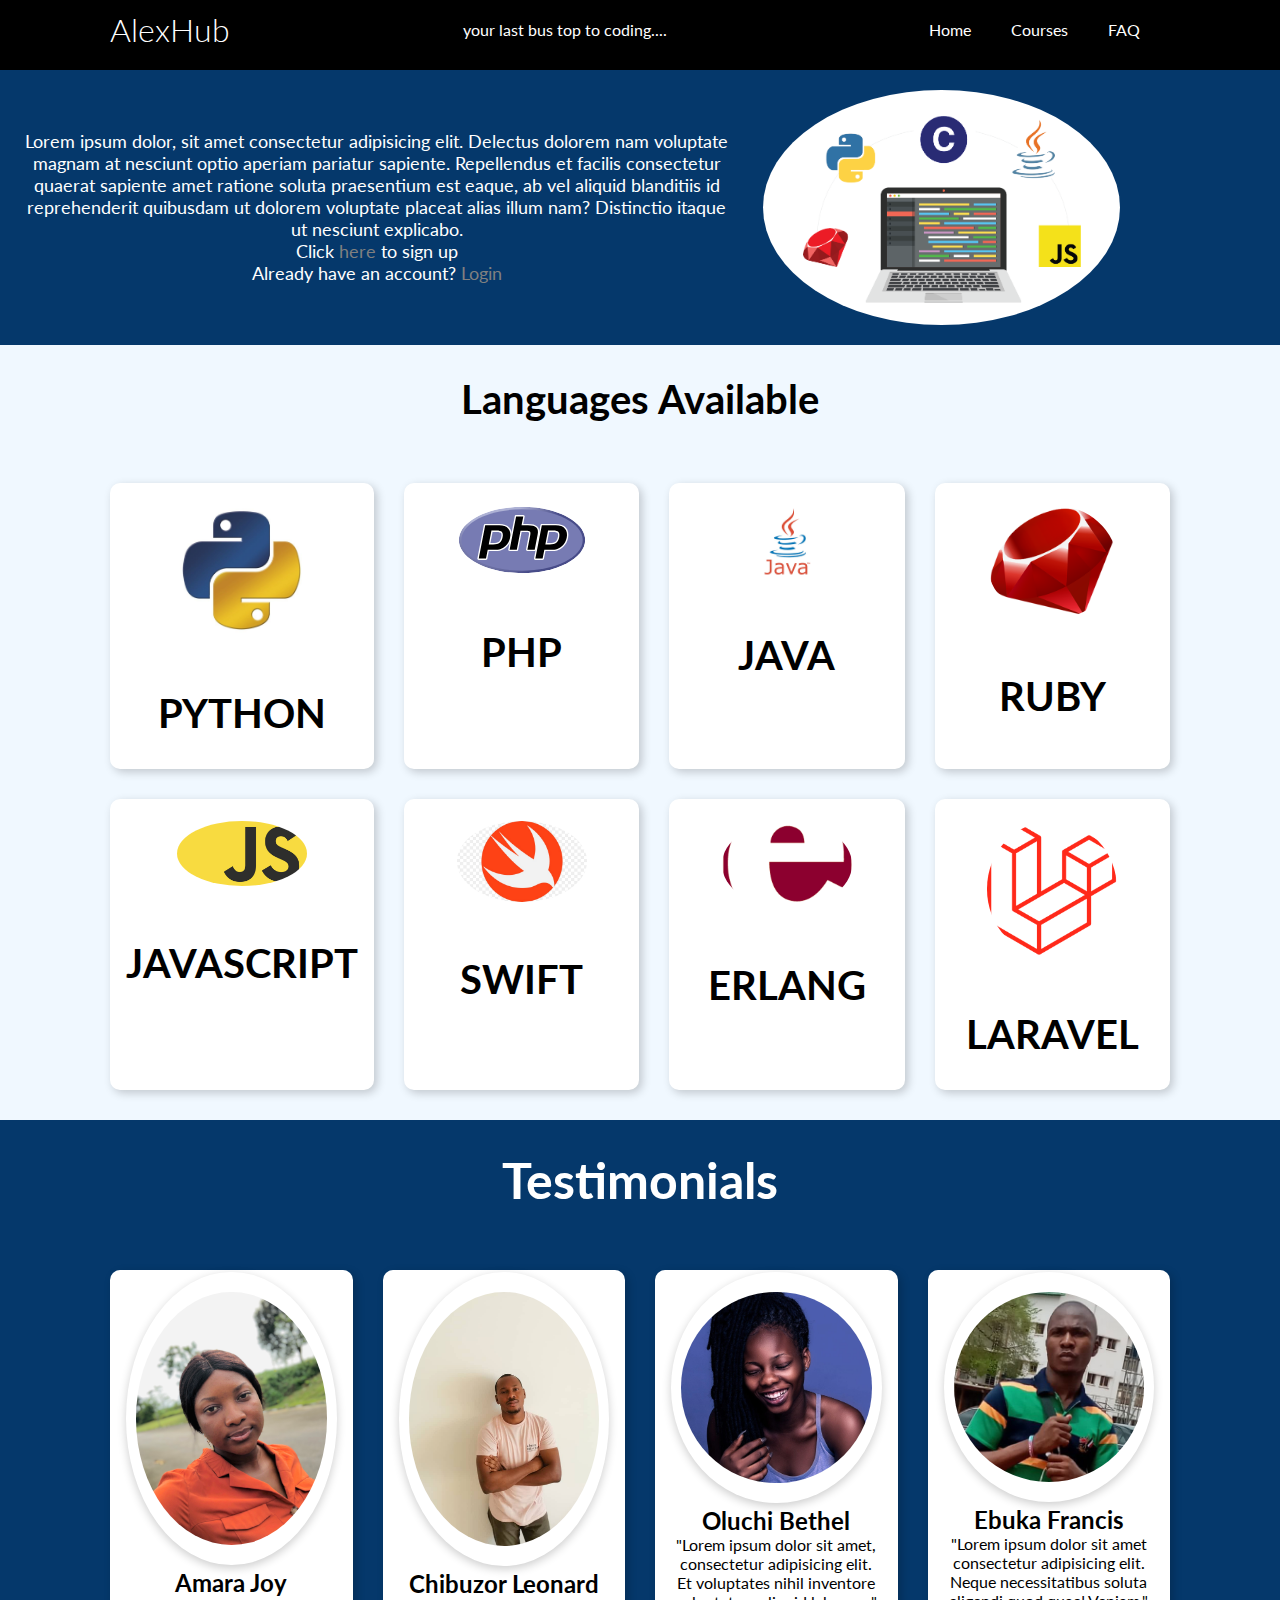
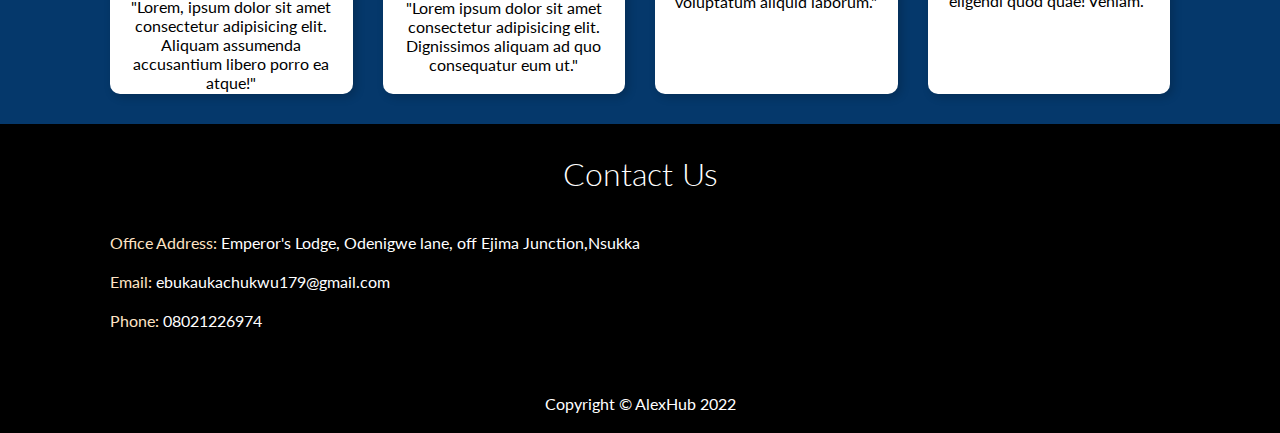
==== commit 0f4758a0: "commit" ====
--- a/index.html
+++ b/index.html
@@ -13,7 +13,7 @@
     <div class="navbar">
         <div class="container flex">
             <h1 class="logo">AlexHub</h1>
-            <p>your last bus top to coding...</p>
+            <p>your last bus top to coding....</p>
             <nav>
                 <ul>
                     <li><a href="index.html">Home</a></li>
